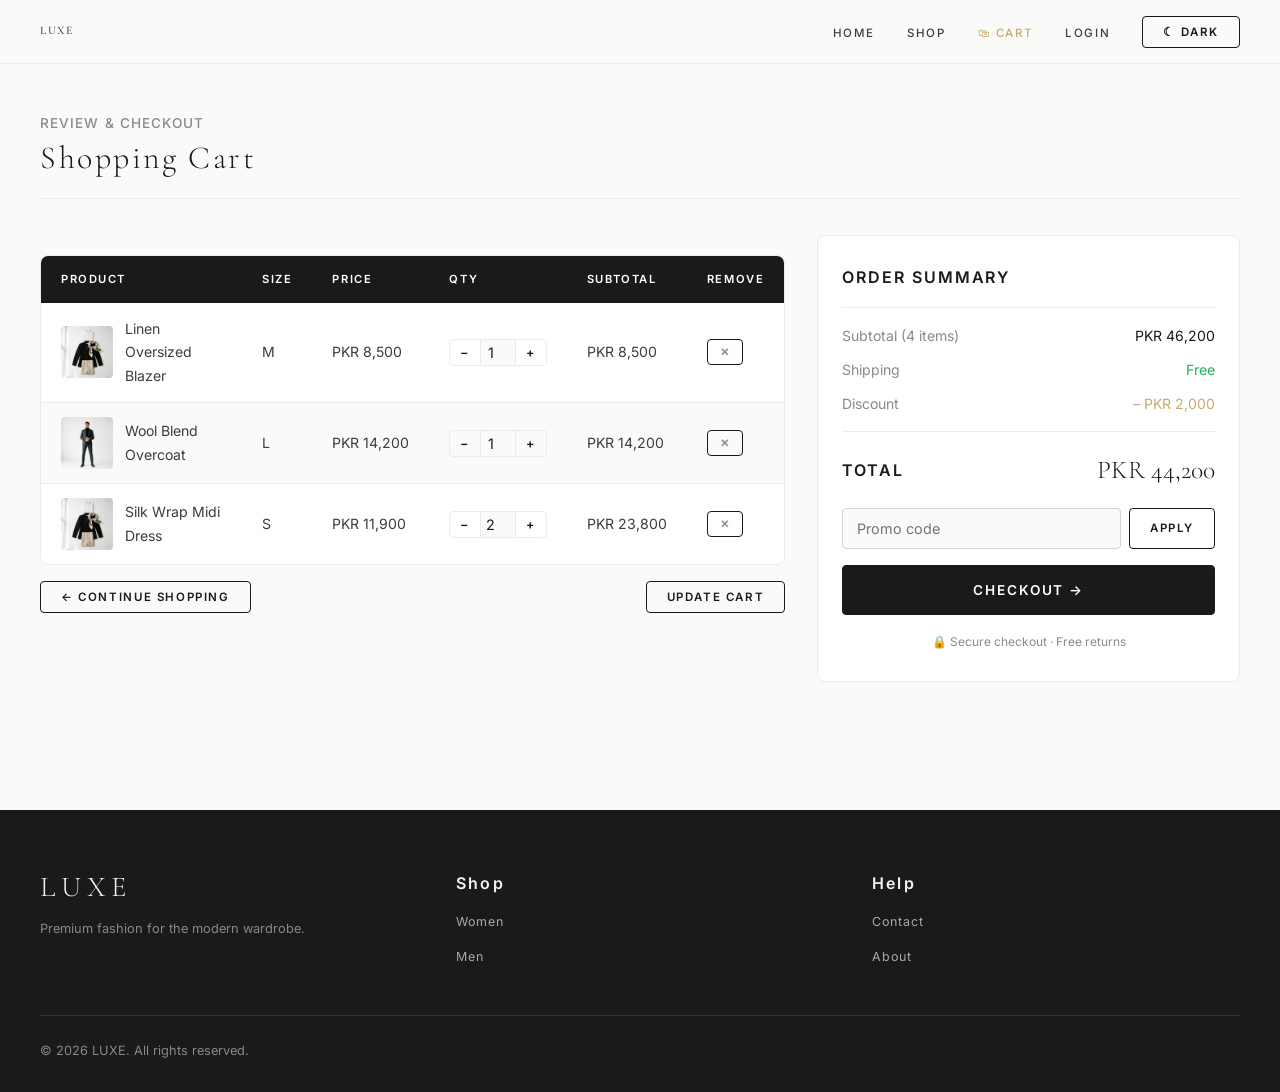
==== pages/cart.html @ 13434b9a "Initial commit" ====
<!DOCTYPE html>
<html lang="en" data-theme="light">
<head>
  <meta charset="UTF-8" />
  <meta name="viewport" content="width=device-width, initial-scale=1.0" />
  <meta name="description" content="Your LUXE shopping cart — review items before checkout." />
  <title>Shopping Cart — LUXE</title>
  <link rel="stylesheet" href="../cssFile/globalStyles.css" />
</head>
<body>

  <nav>
    <a href="../index.html">LUXE</a>
    <button class="menu-toggle" aria-label="Toggle menu" aria-expanded="false">
      <span></span><span></span><span></span>
    </button>
    <ul>
      <li><a href="../index.html">Home</a></li>
      <li><a href="products.html">Shop</a></li>
      <li><a href="cart.html" style="color:var(--brand-third-color);">🛍 Cart <span id="cart-count" style="display:none;background:var(--brand-third-color);color:#fff;font-size:0.6rem;font-weight:700;border-radius:50%;width:17px;height:17px;display:inline-flex;align-items:center;justify-content:center;">0</span></a></li>
      <li><a href="login.html">Login</a></li>
      <li><button id="theme-toggle" class="sm-button border-button">☾ Dark</button></li>
    </ul>
  </nav>

  <main class="page">

    <div style="margin-bottom:36px;padding-bottom:20px;border-bottom:1px solid var(--border-muted-color);">
      <h4>Review &amp; Checkout</h4>
      <h1 style="font-size:2rem;margin-top:4px;">Shopping Cart</h1>
    </div>

    <div style="display:flex;flex-wrap:wrap;gap:32px;align-items:flex-start;">

      <!-- CART TABLE -->
      <div style="flex:2;min-width:280px;">
        <div class="table-container">
          <table style="min-width:500px;max-width:100%;">
            <thead>
              <tr>
                <th>Product</th>
                <th>Size</th>
                <th>Price</th>
                <th>Qty</th>
                <th>Subtotal</th>
                <th>Remove</th>
              </tr>
            </thead>
            <tbody id="cart-table-body">
              <tr>
                <td>
                  <div style="display:flex;align-items:center;gap:12px;">
                    <img src="../sources/collection_women.png" alt="Blazer" style="width:52px;height:52px;object-fit:cover;border-radius:var(--radius-sm);flex-shrink:0;" />
                    <span style="white-space:normal;max-width:180px;">Linen Oversized Blazer</span>
                  </div>
                </td>
                <td>M</td>
                <td>PKR 8,500</td>
                <td>
                  <div class="qty-control" style="display:flex;align-items:center;border:1px solid var(--border-muted-color);border-radius:var(--radius-sm);overflow:hidden;width:fit-content;">
                    <button class="qty-minus border-button" style="border:none;border-radius:0;padding:4px 10px;">−</button>
                    <input class="qty-input" type="number" value="1" min="1" style="width:36px;border:none;border-left:1px solid var(--border-muted-color);border-right:1px solid var(--border-muted-color);text-align:center;border-radius:0;padding:4px 2px;" />
                    <button class="qty-plus border-button" style="border:none;border-radius:0;padding:4px 10px;">+</button>
                  </div>
                </td>
                <td>PKR 8,500</td>
                <td><button class="tiny-button border-button" onclick="removeRow(this)" style="color:var(--text-muted-color);">✕</button></td>
              </tr>
              <tr>
                <td>
                  <div style="display:flex;align-items:center;gap:12px;">
                    <img src="../sources/collection_men.png" alt="Overcoat" style="width:52px;height:52px;object-fit:cover;border-radius:var(--radius-sm);flex-shrink:0;" />
                    <span style="white-space:normal;max-width:180px;">Wool Blend Overcoat</span>
                  </div>
                </td>
                <td>L</td>
                <td>PKR 14,200</td>
                <td>
                  <div class="qty-control" style="display:flex;align-items:center;border:1px solid var(--border-muted-color);border-radius:var(--radius-sm);overflow:hidden;width:fit-content;">
                    <button class="qty-minus border-button" style="border:none;border-radius:0;padding:4px 10px;">−</button>
                    <input class="qty-input" type="number" value="1" min="1" style="width:36px;border:none;border-left:1px solid var(--border-muted-color);border-right:1px solid var(--border-muted-color);text-align:center;border-radius:0;padding:4px 2px;" />
                    <button class="qty-plus border-button" style="border:none;border-radius:0;padding:4px 10px;">+</button>
                  </div>
                </td>
                <td>PKR 14,200</td>
                <td><button class="tiny-button border-button" onclick="removeRow(this)" style="color:var(--text-muted-color);">✕</button></td>
              </tr>
              <tr>
                <td>
                  <div style="display:flex;align-items:center;gap:12px;">
                    <img src="../sources/collection_women.png" alt="Dress" style="width:52px;height:52px;object-fit:cover;border-radius:var(--radius-sm);flex-shrink:0;" />
                    <span style="white-space:normal;max-width:180px;">Silk Wrap Midi Dress</span>
                  </div>
                </td>
                <td>S</td>
                <td>PKR 11,900</td>
                <td>
                  <div class="qty-control" style="display:flex;align-items:center;border:1px solid var(--border-muted-color);border-radius:var(--radius-sm);overflow:hidden;width:fit-content;">
                    <button class="qty-minus border-button" style="border:none;border-radius:0;padding:4px 10px;">−</button>
                    <input class="qty-input" type="number" value="2" min="1" style="width:36px;border:none;border-left:1px solid var(--border-muted-color);border-right:1px solid var(--border-muted-color);text-align:center;border-radius:0;padding:4px 2px;" />
                    <button class="qty-plus border-button" style="border:none;border-radius:0;padding:4px 10px;">+</button>
                  </div>
                </td>
                <td>PKR 23,800</td>
                <td><button class="tiny-button border-button" onclick="removeRow(this)" style="color:var(--text-muted-color);">✕</button></td>
              </tr>
            </tbody>
          </table>
        </div>

        <div style="display:flex;justify-content:space-between;margin-top:16px;flex-wrap:wrap;gap:10px;">
          <a href="products.html"><button class="border-button sm-button">← Continue Shopping</button></a>
          <button class="border-button sm-button" onclick="showToast('Cart updated')">Update Cart</button>
        </div>
      </div>

      <!-- ORDER SUMMARY -->
      <div style="flex:1;min-width:260px;background:var(--bg-card);border:1px solid var(--border-muted-color);border-radius:var(--radius-md);padding:28px 24px;display:flex;flex-direction:column;gap:16px;">
        <h3>Order Summary</h3>
        <div style="height:1px;background:var(--border-muted-color);"></div>

        <div style="display:flex;flex-direction:column;gap:10px;">
          <div style="display:flex;justify-content:space-between;font-size:0.88rem;">
            <span style="color:var(--text-muted-color);">Subtotal (4 items)</span>
            <span>PKR 46,200</span>
          </div>
          <div style="display:flex;justify-content:space-between;font-size:0.88rem;">
            <span style="color:var(--text-muted-color);">Shipping</span>
            <span style="color:#27ae60;">Free</span>
          </div>
          <div style="display:flex;justify-content:space-between;font-size:0.88rem;">
            <span style="color:var(--text-muted-color);">Discount</span>
            <span style="color:var(--brand-third-color);">– PKR 2,000</span>
          </div>
        </div>

        <div style="height:1px;background:var(--border-muted-color);"></div>
        <div style="display:flex;justify-content:space-between;align-items:center;">
          <h3>Total</h3>
          <span style="font-family:'Cormorant Garamond',serif;font-size:1.6rem;font-weight:300;">PKR 44,200</span>
        </div>

        <!-- PROMO CODE -->
        <div style="display:flex;gap:8px;">
          <input type="text" id="promo-input" placeholder="Promo code" style="flex:1;" />
          <button class="sm-button border-button" onclick="applyPromo()">Apply</button>
        </div>

        <button class="lg-button" style="width:100%;justify-content:center;" onclick="showToast('Proceeding to checkout…')">
          Checkout →
        </button>

        <p style="font-size:0.75rem;text-align:center;color:var(--text-muted-color);">🔒 Secure checkout · Free returns</p>
      </div>

    </div>

  </main>

  <footer>
    <div class="footer-container">
      <div><h1>LUXE</h1><p>Premium fashion for the modern wardrobe.</p></div>
      <div><h2>Shop</h2><a href="products.html?cat=women">Women</a><a href="products.html?cat=men">Men</a></div>
      <div><h2>Help</h2><a href="contact.html">Contact</a><a href="services.html">About</a></div>
    </div>
    <div class="footer-bottom"><p>© 2026 LUXE. All rights reserved.</p></div>
  </footer>

  <script src="../jsFile/jsFunctions.js"></script>
  <script>
    function removeRow(btn) {
      btn.closest('tr').style.opacity = '0';
      btn.closest('tr').style.transition = 'opacity 0.3s';
      setTimeout(() => btn.closest('tr').remove(), 300);
      showToast('Item removed from cart');
    }
    function applyPromo() {
      const code = document.getElementById('promo-input').value.trim().toUpperCase();
      if (code === 'LUXE10') showToast('Promo code applied! 10% off.');
      else showToast('Invalid promo code.', 'error');
    }
  </script>
</body>
</html>
---- cssFile/globalStyles.css ----
/* =========================================================
   DESIGN SYSTEM — E-Commerce Clothing Store
   Inspired by Zara: minimalist, premium, editorial
========================================================= */
@import url('https://fonts.googleapis.com/css2?family=Cormorant+Garamond:ital,wght@0,300;0,400;0,600;1,300;1,400&family=Inter:wght@300;400;500;600&display=swap');

:root {
  --brand-primary-color:   #1a1a1a;
  --brand-secondary-color: #f5f5f0;
  --brand-third-color:     #c8a96e;
  --brand-fourth-color:    #6b6b6b;
  --brand-accent-color:    #e8e0d5;

  --bg-main:  #fafaf8;
  --bg-card:  #ffffff;

  --text-primary-color:     #1a1a1a;
  --text-secondary-color:   #3d3d3d;
  --text-muted-color:       #8a8a8a;
  --text-focus-color:       #c8a96e;
  --text-highlighted-color: #ffffff;

  --border-primary-color:     #1a1a1a;
  --border-secondary-color:   #d4d4d0;
  --border-muted-color:       #ebebeb;
  --border-focus-color:       #c8a96e;
  --border-highlighted-color: #6b6b6b;

  --radius-sm: 4px;
  --radius-md: 8px;

  --transition: 0.3s ease;

  --shadow-sm: 0 2px 8px rgba(0,0,0,0.06);
  --shadow-md: 0 6px 24px rgba(0,0,0,0.10);
}

/* =========================================================
   DARK MODE
========================================================= */
[data-theme="dark"] {
  --bg-main:  #111110;
  --bg-card:  #1e1e1c;

  --text-primary-color:     #f0ede8;
  --text-secondary-color:   #c8c4bc;
  --text-muted-color:       #7a7872;
  --text-focus-color:       #c8a96e;
  --text-highlighted-color: #ffffff;

  --border-primary-color:     #f0ede8;
  --border-secondary-color:   #2e2e2c;
  --border-muted-color:       #252522;
  --border-focus-color:       #c8a96e;
  --border-highlighted-color: #4a4a48;
}

/* =========================================================
   GLOBAL BASE
========================================================= */
*, *::before, *::after {
  box-sizing: border-box;
  margin: 0;
  padding: 0;
}

html { scroll-behavior: smooth; }

body {
  font-family: 'Inter', sans-serif;
  background: var(--bg-main);
  color: var(--text-primary-color);
  font-size: 15px;
  line-height: 1.7;
  transition: background var(--transition), color var(--transition);
}

/* =========================================================
   TYPOGRAPHY
========================================================= */
h1 {
  font-family: 'Cormorant Garamond', serif;
  font-size: clamp(2rem, 5vw, 3.6rem);
  font-weight: 300;
  letter-spacing: 0.08em;
  color: var(--text-primary-color);
  line-height: 1.2;
}

h2 {
  font-family: 'Cormorant Garamond', serif;
  font-size: clamp(1.4rem, 3vw, 2.2rem);
  font-weight: 400;
  letter-spacing: 0.06em;
  color: var(--text-primary-color);
}

h3 {
  font-family: 'Inter', sans-serif;
  font-size: 1rem;
  font-weight: 600;
  letter-spacing: 0.12em;
  text-transform: uppercase;
  color: var(--text-primary-color);
}

h4 {
  font-family: 'Inter', sans-serif;
  font-size: 0.85rem;
  font-weight: 500;
  letter-spacing: 0.08em;
  text-transform: uppercase;
  color: var(--text-muted-color);
}

p {
  font-size: 0.95rem;
  color: var(--text-secondary-color);
  line-height: 1.8;
}

a {
  color: inherit;
  text-decoration: none;
  transition: color var(--transition);
}

/* =========================================================
   GLOBAL BUTTON SYSTEM
========================================================= */
button {
  font-family: 'Inter', sans-serif;
  font-size: 0.78rem;
  font-weight: 600;
  letter-spacing: 0.14em;
  text-transform: uppercase;
  cursor: pointer;
  border: 1.5px solid var(--brand-primary-color);
  background: var(--brand-primary-color);
  color: var(--text-highlighted-color);
  padding: 12px 28px;
  border-radius: var(--radius-sm);
  transition: background var(--transition), color var(--transition), border-color var(--transition), transform var(--transition);
  display: inline-flex;
  align-items: center;
  gap: 8px;
}

button:hover {
  background: var(--brand-third-color);
  border-color: var(--brand-third-color);
  color: #fff;
  transform: translateY(-1px);
}

/* =========================================================
   BUTTON SIZES
========================================================= */
button.lg-button {
  padding: 16px 40px;
  font-size: 0.85rem;
}

button.sm-button {
  padding: 8px 20px;
  font-size: 0.72rem;
}

button.tiny-button {
  padding: 5px 12px;
  font-size: 0.68rem;
}

button.border-button {
  background: transparent;
  color: var(--brand-primary-color);
  border: 1.5px solid var(--brand-primary-color);
}

button.border-button:hover {
  background: var(--brand-primary-color);
  color: #fff;
}

/* =========================================================
   LINK BUTTON
========================================================= */
.link-button {
  display: inline-flex;
  align-items: center;
  gap: 6px;
  font-size: 0.78rem;
  font-weight: 600;
  letter-spacing: 0.12em;
  text-transform: uppercase;
  color: var(--text-primary-color);
  border-bottom: 1px solid var(--brand-primary-color);
  padding-bottom: 2px;
  transition: color var(--transition), border-color var(--transition);
  background: none;
  border-top: none;
  border-left: none;
  border-right: none;
  border-radius: 0;
  cursor: pointer;
}

.link-button:hover {
  color: var(--brand-third-color);
  border-color: var(--brand-third-color);
  transform: none;
  background: none;
}

/* =========================================================
   SELECT INPUT
========================================================= */
select {
  width: 100%;
  padding: 10px 14px;
  font-family: 'Inter', sans-serif;
  font-size: 0.88rem;
  color: var(--text-primary-color);
  background: var(--bg-card);
  border: 1px solid var(--border-secondary-color);
  border-radius: var(--radius-sm);
  appearance: none;
  cursor: pointer;
  transition: border-color var(--transition), box-shadow var(--transition);
  outline: none;
}

select:hover {
  border-color: var(--border-highlighted-color);
}

select:focus {
  border-color: var(--border-focus-color);
  box-shadow: 0 0 0 3px rgba(200,169,110,0.15);
}

select:disabled {
  opacity: 0.5;
  cursor: not-allowed;
  background: var(--bg-main);
}

.select-container {
  position: relative;
  display: flex;
  flex-direction: column;
  gap: 4px;
}

.select-container::after {
  content: '▾';
  position: absolute;
  right: 12px;
  top: 50%;
  transform: translateY(-50%);
  pointer-events: none;
  color: var(--text-muted-color);
  font-size: 0.8rem;
}

/* =========================================================
   NAVBAR
========================================================= */
nav {
  display: flex;
  align-items: center;
  justify-content: space-between;
  padding: 0 40px;
  height: 64px;
  background: var(--bg-main);
  border-bottom: 1px solid var(--border-muted-color);
  position: sticky;
  top: 0;
  z-index: 1000;
  transition: background var(--transition), border-color var(--transition);
}

nav > a {
  font-family: 'Cormorant Garamond', serif;
  font-size: 1.6rem;
  font-weight: 600;
  letter-spacing: 0.2em;
  text-transform: uppercase;
  color: var(--text-primary-color);
  text-decoration: none;
}

nav ul {
  display: flex;
  align-items: center;
  list-style: none;
  gap: 32px;
}

nav a {
  font-size: 0.72rem;
  font-weight: 500;
  letter-spacing: 0.14em;
  text-transform: uppercase;
  color: var(--text-secondary-color);
  text-decoration: none;
  transition: color var(--transition);
  padding: 4px 0;
  border-bottom: 1px solid transparent;
}

nav a:hover {
  color: var(--text-primary-color);
  border-bottom-color: var(--brand-third-color);
}

nav li {
  position: relative;
}

nav .dropdown-menu {
  display: none;
  position: absolute;
  top: calc(100% + 12px);
  left: 0;
  background: var(--bg-card);
  border: 1px solid var(--border-muted-color);
  border-radius: var(--radius-sm);
  min-width: 160px;
  padding: 8px 0;
  box-shadow: var(--shadow-md);
  z-index: 200;
}

nav .dropdown:hover .dropdown-menu {
  display: flex;
  flex-direction: column;
}

nav .dropdown-menu a {
  padding: 10px 20px;
  display: block;
  font-size: 0.72rem;
  letter-spacing: 0.1em;
  border-bottom: none;
}

nav .dropdown-menu a:hover {
  background: var(--bg-main);
  color: var(--brand-third-color);
  border-bottom: none;
}

nav button {
  background: var(--brand-primary-color);
  color: #fff;
  border: 1.5px solid var(--brand-primary-color);
  padding: 8px 20px;
  font-size: 0.7rem;
}

nav button:hover {
  background: var(--brand-third-color);
  border-color: var(--brand-third-color);
  transform: none;
}

/* =========================================================
   HAMBURGER
========================================================= */
.menu-toggle {
  display: none;
  flex-direction: column;
  justify-content: center;
  gap: 5px;
  background: none;
  border: none;
  cursor: pointer;
  padding: 6px;
  width: 32px;
}

.menu-toggle span {
  display: block;
  height: 1.5px;
  background: var(--text-primary-color);
  transition: all var(--transition);
  border-radius: 2px;
}

/* =========================================================
   MOBILE NAVBAR
========================================================= */
@media (max-width: 768px) {
  nav {
    padding: 0 20px;
    position: sticky;
    top: 0;
  }

  .menu-toggle {
    display: flex;
  }

  nav ul {
    display: none;
    flex-direction: column;
    align-items: flex-start;
    position: absolute;
    top: 64px;
    left: 0;
    right: 0;
    background: var(--bg-card);
    border-bottom: 1px solid var(--border-muted-color);
    padding: 20px 24px;
    gap: 0;
    box-shadow: var(--shadow-md);
  }

  nav ul.open {
    display: flex;
  }

  nav ul li {
    width: 100%;
    border-bottom: 1px solid var(--border-muted-color);
  }

  nav ul li a {
    display: block;
    padding: 14px 0;
    font-size: 0.8rem;
  }

  nav .dropdown:hover .dropdown-menu {
    display: none;
  }

  nav .dropdown-menu {
    position: static;
    box-shadow: none;
    border: none;
    padding-left: 12px;
  }
}

/* =========================================================
   PAGE CONTENT WRAPPER
========================================================= */
.page {
  max-width: 1280px;
  margin: 0 auto;
  padding: 48px 40px;
}

@media (max-width: 768px) {
  .page {
    padding: 24px 16px;
  }
}

/* =========================================================
   SECTION HEADER
========================================================= */
.section-header {
  display: flex;
  align-items: flex-end;
  justify-content: space-between;
  margin-bottom: 32px;
  padding-bottom: 16px;
  border-bottom: 1px solid var(--border-muted-color);
}

/* =========================================================
   CARD SYSTEM
========================================================= */
.card-container {
  display: flex;
  flex-wrap: wrap;
  justify-content: center;
  gap: 24px;
  margin: 36px 0;
}

.card {
  display: flex;
  flex-direction: column;
  background: var(--bg-card);
  border: 1px solid var(--border-muted-color);
  border-radius: var(--radius-md);
  overflow: hidden;
  width: 260px;
  transition: box-shadow var(--transition), transform var(--transition);
  box-shadow: var(--shadow-sm);
}

.card:hover {
  box-shadow: var(--shadow-md);
  transform: translateY(-4px);
}

.card img {
  width: 100%;
  height: 320px;
  object-fit: cover;
  border-radius: 0;
}

.card > div {
  padding: 16px 18px;
  display: flex;
  flex-direction: column;
  gap: 8px;
  flex: 1;
}

.card a {
  background: none;
  font-size: 0.72rem;
  font-weight: 600;
  letter-spacing: 0.12em;
  text-transform: uppercase;
  color: var(--text-primary-color);
  border-bottom: 1px solid var(--border-primary-color);
  padding-bottom: 1px;
  display: inline-block;
  width: fit-content;
  transition: color var(--transition), border-color var(--transition);
  border-top: none; border-left: none; border-right: none; border-radius: 0;
}

.card a:hover {
  color: var(--brand-third-color);
  border-color: var(--brand-third-color);
  background: none;
  transform: none;
}

/* =========================================================
   HERO SECTION
========================================================= */
.hero {
  display: flex;
  align-items: center;
  justify-content: center;
  min-height: 88vh;
  position: relative;
  overflow: hidden;
  background: var(--brand-secondary-color);
}

.hero-overlay {
  position: absolute;
  inset: 0;
  background: linear-gradient(135deg, rgba(26,26,26,0.55) 0%, rgba(26,26,26,0.1) 100%);
  z-index: 1;
}

.hero img {
  position: absolute;
  inset: 0;
  width: 100%;
  height: 100%;
  object-fit: cover;
}

.hero-content {
  position: relative;
  z-index: 2;
  text-align: center;
  color: #fff;
  display: flex;
  flex-direction: column;
  align-items: center;
  gap: 24px;
  padding: 40px;
}

.hero-content h1 {
  color: #fff;
  font-size: clamp(2.6rem, 7vw, 5rem);
}

.hero-content p {
  color: rgba(255,255,255,0.85);
  font-size: 1rem;
  max-width: 480px;
}

/* =========================================================
   FORM SYSTEM
========================================================= */
.form-container {
  max-width: 480px;
  width: 100%;
  margin: 60px auto;
  background: var(--bg-card);
  border: 1px solid var(--border-muted-color);
  border-radius: var(--radius-md);
  padding: 48px 40px;
  box-shadow: var(--shadow-md);
}

form div {
  margin-bottom: 18px;
  display: flex;
  flex-direction: column;
  gap: 6px;
}

label {
  font-size: 0.72rem;
  font-weight: 600;
  letter-spacing: 0.12em;
  text-transform: uppercase;
  color: var(--text-muted-color);
}

input {
  width: 100%;
  padding: 11px 14px;
  font-family: 'Inter', sans-serif;
  font-size: 0.9rem;
  color: var(--text-primary-color);
  background: var(--bg-main);
  border: 1px solid var(--border-secondary-color);
  border-radius: var(--radius-sm);
  outline: none;
  transition: border-color var(--transition), box-shadow var(--transition);
}

input:focus {
  border-color: var(--border-focus-color);
  box-shadow: 0 0 0 3px rgba(200,169,110,0.15);
  background: var(--bg-card);
}

form textarea {
  width: 100%;
  padding: 11px 14px;
  font-family: 'Inter', sans-serif;
  font-size: 0.9rem;
  color: var(--text-primary-color);
  background: var(--bg-main);
  border: 1px solid var(--border-secondary-color);
  border-radius: var(--radius-sm);
  outline: none;
  resize: vertical;
  min-height: 120px;
  transition: border-color var(--transition), box-shadow var(--transition);
}

form textarea:focus {
  border-color: var(--border-focus-color);
  box-shadow: 0 0 0 3px rgba(200,169,110,0.15);
  background: var(--bg-card);
}

/* =========================================================
   TABLE SYSTEM
========================================================= */
.table-container {
  width: 100%;
  overflow-x: auto;
  margin-top: 20px;
  border-radius: var(--radius-md);
  border: 1px solid var(--border-muted-color);
}

table {
  width: 100%;
  border-collapse: collapse;
  background: var(--bg-card);
  font-size: 0.88rem;
}

table thead {
  background: var(--brand-primary-color);
  color: #fff;
}

table th {
  padding: 14px 20px;
  font-size: 0.7rem;
  font-weight: 600;
  letter-spacing: 0.14em;
  text-transform: uppercase;
  text-align: left;
  white-space: nowrap;
  color: #fff;
}

table td {
  padding: 14px 20px;
  color: var(--text-secondary-color);
  border-bottom: 1px solid var(--border-muted-color);
  vertical-align: middle;
}

table tbody tr:nth-child(odd) {
  background: var(--bg-card);
}

table tbody tr:nth-child(even) {
  background: var(--bg-main);
}

table tbody tr:hover {
  background: rgba(200,169,110,0.08);
  cursor: pointer;
}

table tbody tr:last-child td {
  border-bottom: none;
}

.table-compact th,
.table-compact td {
  padding: 8px 14px;
  font-size: 0.82rem;
}

.table-bordered th,
.table-bordered td {
  border: 1px solid var(--border-muted-color);
}

.table-striped tbody tr:nth-child(even) {
  background: var(--brand-accent-color);
}

td {
  white-space: nowrap;
  overflow: hidden;
  text-overflow: ellipsis;
  max-width: 240px;
}

.table-empty {
  text-align: center;
  padding: 40px;
  color: var(--text-muted-color);
  font-style: italic;
}

.table-row-selected {
  background: rgba(200,169,110,0.18) !important;
  border-left: 3px solid var(--brand-third-color);
}

/* =========================================================
   BADGE / STATUS CHIPS
========================================================= */
.badge {
  display: inline-block;
  padding: 3px 10px;
  border-radius: 20px;
  font-size: 0.68rem;
  font-weight: 600;
  letter-spacing: 0.08em;
  text-transform: uppercase;
}

.badge-success { background: #d4edda; color: #276036; }
.badge-warning { background: #fff3cd; color: #856404; }
.badge-danger  { background: #f8d7da; color: #721c24; }
.badge-info    { background: #d1ecf1; color: #0c5460; }
.badge-muted   { background: var(--border-muted-color); color: var(--text-muted-color); }

/* =========================================================
   STATS CARD (Dashboard)
========================================================= */
.stats-bar {
  display: flex;
  flex-wrap: wrap;
  gap: 20px;
  margin-bottom: 40px;
}

.stat-card {
  flex: 1;
  min-width: 160px;
  background: var(--bg-card);
  border: 1px solid var(--border-muted-color);
  border-radius: var(--radius-md);
  padding: 24px 28px;
  display: flex;
  flex-direction: column;
  gap: 6px;
  box-shadow: var(--shadow-sm);
  transition: box-shadow var(--transition), transform var(--transition);
}

.stat-card:hover {
  box-shadow: var(--shadow-md);
  transform: translateY(-2px);
}

.stat-card > span:first-child {
  font-size: 0.7rem;
  font-weight: 600;
  letter-spacing: 0.14em;
  text-transform: uppercase;
  color: var(--text-muted-color);
}

.stat-card > span:last-child {
  font-family: 'Cormorant Garamond', serif;
  font-size: 2.2rem;
  font-weight: 300;
  color: var(--text-primary-color);
  line-height: 1;
}

/* =========================================================
   FOOTER
========================================================= */
footer {
  background: var(--brand-primary-color);
  color: var(--brand-secondary-color);
  margin-top: 80px;
  padding: 60px 40px 30px;
}

.footer-container {
  display: flex;
  flex-wrap: wrap;
  gap: 48px;
  max-width: 1280px;
  margin: 0 auto;
}

.footer-container > div {
  flex: 1;
  min-width: 160px;
  display: flex;
  flex-direction: column;
  gap: 14px;
}

footer a {
  font-size: 0.78rem;
  letter-spacing: 0.08em;
  color: rgba(245,245,240,0.65);
  transition: color var(--transition);
}

footer a:hover {
  color: var(--brand-third-color);
}

footer p {
  font-size: 0.8rem;
  color: rgba(245,245,240,0.5);
  line-height: 1.7;
}

footer h1 {
  font-size: 1.8rem;
  color: var(--brand-secondary-color);
  letter-spacing: 0.2em;
}

footer h2 {
  font-size: 1rem;
  color: var(--brand-secondary-color);
  letter-spacing: 0.14em;
  font-family: 'Inter', sans-serif;
  font-weight: 600;
}

footer h3 {
  font-size: 0.7rem;
  color: rgba(245,245,240,0.5);
  letter-spacing: 0.12em;
}

.footer-bottom {
  display: flex;
  align-items: center;
  justify-content: space-between;
  flex-wrap: wrap;
  gap: 12px;
  border-top: 1px solid rgba(245,245,240,0.12);
  margin-top: 48px;
  padding-top: 24px;
  max-width: 1280px;
  margin-left: auto;
  margin-right: auto;
}

/* =========================================================
   UTILITY HELPERS
========================================================= */
.text-gold  { color: var(--brand-third-color); }
.text-muted { color: var(--text-muted-color); }
.mt-sm { margin-top: 12px; }
.mt-md { margin-top: 24px; }

/* =========================================================
   MEDIA QUERY — MOBILE
========================================================= */
@media (max-width: 768px) {
  .hero { min-height: 60vh; }
  .hero-content h1 { font-size: 2.2rem; }
  .footer-container { gap: 32px; }
  footer { padding: 40px 20px 24px; }
  .form-container { padding: 32px 20px; margin: 32px 16px; }
  .stats-bar { gap: 12px; }
  .stat-card { min-width: 140px; }
  .section-header { flex-direction: column; align-items: flex-start; gap: 12px; }
}
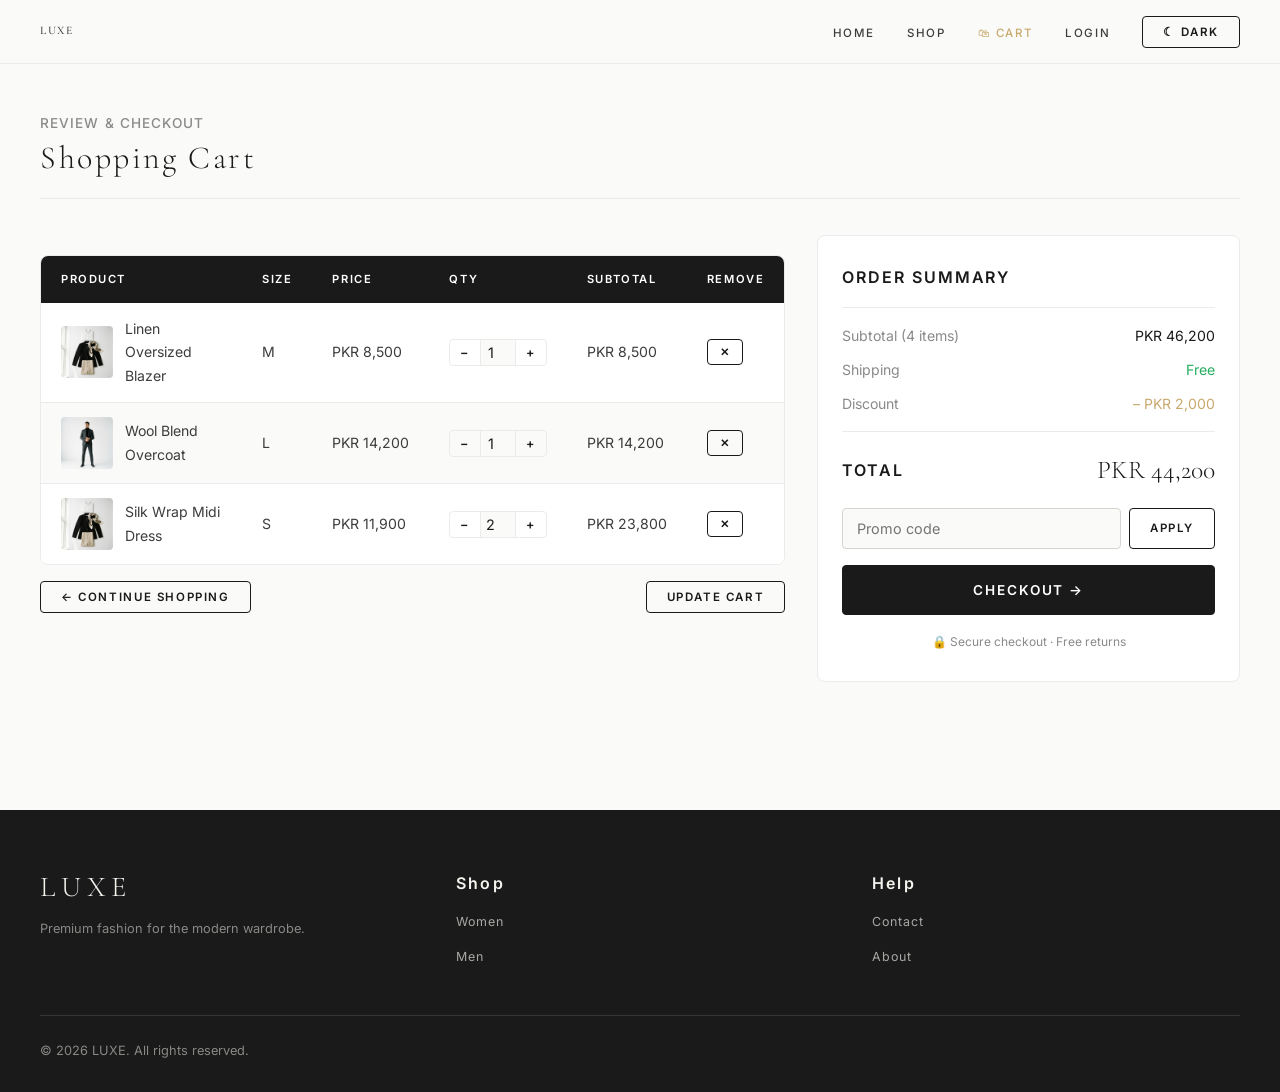
==== commit da71e62a: "updated the files" ====
--- a/pages/cart.html
+++ b/pages/cart.html
@@ -17,7 +17,7 @@
     <ul>
       <li><a href="../index.html">Home</a></li>
       <li><a href="products.html">Shop</a></li>
-      <li><a href="cart.html" style="color:var(--brand-third-color);">🛍 Cart <span id="cart-count" style="display:none;background:var(--brand-third-color);color:#fff;font-size:0.6rem;font-weight:700;border-radius:50%;width:17px;height:17px;display:inline-flex;align-items:center;justify-content:center;">0</span></a></li>
+      <li><a href="cart.html" class="nav-active">🛍 Cart <span id="cart-count" class="cart-badge">0</span></a></li>
       <li><a href="login.html">Login</a></li>
       <li><button id="theme-toggle" class="sm-button border-button">☾ Dark</button></li>
     </ul>
@@ -25,17 +25,17 @@
 
   <main class="page">
 
-    <div style="margin-bottom:36px;padding-bottom:20px;border-bottom:1px solid var(--border-muted-color);">
+    <div class="page-header">
       <h4>Review &amp; Checkout</h4>
-      <h1 style="font-size:2rem;margin-top:4px;">Shopping Cart</h1>
+      <h1>Shopping Cart</h1>
     </div>
 
-    <div style="display:flex;flex-wrap:wrap;gap:32px;align-items:flex-start;">
+    <div class="split-layout">
 
       <!-- CART TABLE -->
-      <div style="flex:2;min-width:280px;">
+      <div class="col-flex-2">
         <div class="table-container">
-          <table style="min-width:500px;max-width:100%;">
+          <table class="cart-table">
             <thead>
               <tr>
                 <th>Product</th>
@@ -49,108 +49,108 @@
             <tbody id="cart-table-body">
               <tr>
                 <td>
-                  <div style="display:flex;align-items:center;gap:12px;">
-                    <img src="../sources/collection_women.png" alt="Blazer" style="width:52px;height:52px;object-fit:cover;border-radius:var(--radius-sm);flex-shrink:0;" />
-                    <span style="white-space:normal;max-width:180px;">Linen Oversized Blazer</span>
+                  <div class="cart-product-cell">
+                    <img src="../sources/collection_women.png" alt="Blazer" />
+                    <span>Linen Oversized Blazer</span>
                   </div>
                 </td>
                 <td>M</td>
                 <td>PKR 8,500</td>
                 <td>
-                  <div class="qty-control" style="display:flex;align-items:center;border:1px solid var(--border-muted-color);border-radius:var(--radius-sm);overflow:hidden;width:fit-content;">
-                    <button class="qty-minus border-button" style="border:none;border-radius:0;padding:4px 10px;">−</button>
-                    <input class="qty-input" type="number" value="1" min="1" style="width:36px;border:none;border-left:1px solid var(--border-muted-color);border-right:1px solid var(--border-muted-color);text-align:center;border-radius:0;padding:4px 2px;" />
-                    <button class="qty-plus border-button" style="border:none;border-radius:0;padding:4px 10px;">+</button>
+                  <div class="qty-control">
+                    <button class="qty-minus border-button">−</button>
+                    <input class="qty-input" type="number" value="1" min="1" />
+                    <button class="qty-plus border-button">+</button>
                   </div>
                 </td>
                 <td>PKR 8,500</td>
-                <td><button class="tiny-button border-button" onclick="removeRow(this)" style="color:var(--text-muted-color);">✕</button></td>
+                <td><button class="tiny-button border-button btn-remove" onclick="removeRow(this)">✕</button></td>
               </tr>
               <tr>
                 <td>
-                  <div style="display:flex;align-items:center;gap:12px;">
-                    <img src="../sources/collection_men.png" alt="Overcoat" style="width:52px;height:52px;object-fit:cover;border-radius:var(--radius-sm);flex-shrink:0;" />
-                    <span style="white-space:normal;max-width:180px;">Wool Blend Overcoat</span>
+                  <div class="cart-product-cell">
+                    <img src="../sources/collection_men.png" alt="Overcoat" />
+                    <span>Wool Blend Overcoat</span>
                   </div>
                 </td>
                 <td>L</td>
                 <td>PKR 14,200</td>
                 <td>
-                  <div class="qty-control" style="display:flex;align-items:center;border:1px solid var(--border-muted-color);border-radius:var(--radius-sm);overflow:hidden;width:fit-content;">
-                    <button class="qty-minus border-button" style="border:none;border-radius:0;padding:4px 10px;">−</button>
-                    <input class="qty-input" type="number" value="1" min="1" style="width:36px;border:none;border-left:1px solid var(--border-muted-color);border-right:1px solid var(--border-muted-color);text-align:center;border-radius:0;padding:4px 2px;" />
-                    <button class="qty-plus border-button" style="border:none;border-radius:0;padding:4px 10px;">+</button>
+                  <div class="qty-control">
+                    <button class="qty-minus border-button">−</button>
+                    <input class="qty-input" type="number" value="1" min="1" />
+                    <button class="qty-plus border-button">+</button>
                   </div>
                 </td>
                 <td>PKR 14,200</td>
-                <td><button class="tiny-button border-button" onclick="removeRow(this)" style="color:var(--text-muted-color);">✕</button></td>
+                <td><button class="tiny-button border-button btn-remove" onclick="removeRow(this)">✕</button></td>
               </tr>
               <tr>
                 <td>
-                  <div style="display:flex;align-items:center;gap:12px;">
-                    <img src="../sources/collection_women.png" alt="Dress" style="width:52px;height:52px;object-fit:cover;border-radius:var(--radius-sm);flex-shrink:0;" />
-                    <span style="white-space:normal;max-width:180px;">Silk Wrap Midi Dress</span>
+                  <div class="cart-product-cell">
+                    <img src="../sources/collection_women.png" alt="Dress" />
+                    <span>Silk Wrap Midi Dress</span>
                   </div>
                 </td>
                 <td>S</td>
                 <td>PKR 11,900</td>
                 <td>
-                  <div class="qty-control" style="display:flex;align-items:center;border:1px solid var(--border-muted-color);border-radius:var(--radius-sm);overflow:hidden;width:fit-content;">
-                    <button class="qty-minus border-button" style="border:none;border-radius:0;padding:4px 10px;">−</button>
-                    <input class="qty-input" type="number" value="2" min="1" style="width:36px;border:none;border-left:1px solid var(--border-muted-color);border-right:1px solid var(--border-muted-color);text-align:center;border-radius:0;padding:4px 2px;" />
-                    <button class="qty-plus border-button" style="border:none;border-radius:0;padding:4px 10px;">+</button>
+                  <div class="qty-control">
+                    <button class="qty-minus border-button">−</button>
+                    <input class="qty-input" type="number" value="2" min="1" />
+                    <button class="qty-plus border-button">+</button>
                   </div>
                 </td>
                 <td>PKR 23,800</td>
-                <td><button class="tiny-button border-button" onclick="removeRow(this)" style="color:var(--text-muted-color);">✕</button></td>
+                <td><button class="tiny-button border-button btn-remove" onclick="removeRow(this)">✕</button></td>
               </tr>
             </tbody>
           </table>
         </div>
 
-        <div style="display:flex;justify-content:space-between;margin-top:16px;flex-wrap:wrap;gap:10px;">
+        <div class="cart-actions">
           <a href="products.html"><button class="border-button sm-button">← Continue Shopping</button></a>
           <button class="border-button sm-button" onclick="showToast('Cart updated')">Update Cart</button>
         </div>
       </div>
 
       <!-- ORDER SUMMARY -->
-      <div style="flex:1;min-width:260px;background:var(--bg-card);border:1px solid var(--border-muted-color);border-radius:var(--radius-md);padding:28px 24px;display:flex;flex-direction:column;gap:16px;">
+      <div class="order-summary">
         <h3>Order Summary</h3>
-        <div style="height:1px;background:var(--border-muted-color);"></div>
+        <div class="divider"></div>
 
-        <div style="display:flex;flex-direction:column;gap:10px;">
-          <div style="display:flex;justify-content:space-between;font-size:0.88rem;">
-            <span style="color:var(--text-muted-color);">Subtotal (4 items)</span>
+        <div class="summary-rows">
+          <div class="summary-row">
+            <span class="summary-label">Subtotal (4 items)</span>
             <span>PKR 46,200</span>
           </div>
-          <div style="display:flex;justify-content:space-between;font-size:0.88rem;">
-            <span style="color:var(--text-muted-color);">Shipping</span>
-            <span style="color:#27ae60;">Free</span>
+          <div class="summary-row">
+            <span class="summary-label">Shipping</span>
+            <span class="text-green">Free</span>
           </div>
-          <div style="display:flex;justify-content:space-between;font-size:0.88rem;">
-            <span style="color:var(--text-muted-color);">Discount</span>
-            <span style="color:var(--brand-third-color);">– PKR 2,000</span>
+          <div class="summary-row">
+            <span class="summary-label">Discount</span>
+            <span class="text-gold-val">– PKR 2,000</span>
           </div>
         </div>
 
-        <div style="height:1px;background:var(--border-muted-color);"></div>
-        <div style="display:flex;justify-content:space-between;align-items:center;">
+        <div class="divider"></div>
+        <div class="summary-total">
           <h3>Total</h3>
-          <span style="font-family:'Cormorant Garamond',serif;font-size:1.6rem;font-weight:300;">PKR 44,200</span>
+          <span class="price-display">PKR 44,200</span>
         </div>
 
         <!-- PROMO CODE -->
-        <div style="display:flex;gap:8px;">
-          <input type="text" id="promo-input" placeholder="Promo code" style="flex:1;" />
+        <div class="promo-row">
+          <input type="text" id="promo-input" placeholder="Promo code" />
           <button class="sm-button border-button" onclick="applyPromo()">Apply</button>
         </div>
 
-        <button class="lg-button" style="width:100%;justify-content:center;" onclick="showToast('Proceeding to checkout…')">
+        <button class="lg-button btn-full" onclick="showToast('Proceeding to checkout…')">
           Checkout →
         </button>
 
-        <p style="font-size:0.75rem;text-align:center;color:var(--text-muted-color);">🔒 Secure checkout · Free returns</p>
+        <p class="secure-note">🔒 Secure checkout · Free returns</p>
       </div>
 
     </div>
--- a/cssFile/globalStyles.css
+++ b/cssFile/globalStyles.css
@@ -910,3 +910,1156 @@
   .stat-card { min-width: 140px; }
   .section-header { flex-direction: column; align-items: flex-start; gap: 12px; }
 }
+
+/* ===== INLINE CSS REPLACEMENT ===== */
+
+.relative { position: relative; }
+
+.cart-badge {
+  display: none;
+  position: absolute;
+  top: -8px;
+  right: -12px;
+  background: var(--brand-third-color);
+  color: #fff;
+  font-size: 0.6rem;
+  font-weight: 700;
+  border-radius: 50%;
+  width: 17px;
+  height: 17px;
+  display: inline-flex;
+  align-items: center;
+  justify-content: center;
+}
+
+.gold-text {
+  color: var(--brand-third-color);
+  letter-spacing: 0.3em;
+}
+
+.flex-center {
+  display: flex;
+  gap: 16px;
+  flex-wrap: wrap;
+  justify-content: center;
+}
+
+.img-cover {
+  height: 260px;
+  object-fit: cover;
+}
+
+.img-large {
+  height: 320px;
+  object-fit: cover;
+}
+
+.small-card { width: 210px; }
+.medium-card { width: 220px; }
+
+.center { text-align: center; }
+
+.banner {
+  background: var(--brand-primary-color);
+  color: #fff;
+  display: flex;
+  align-items: center;
+  justify-content: center;
+  gap: 48px;
+  padding: 24px 40px;
+  border-radius: var(--radius-md);
+  margin: 48px 0;
+  flex-wrap: wrap;
+}
+
+.white-btn {
+  border-color: #fff !important;
+  color: #fff !important;
+}
+.nav-open span:nth-child(1) {
+  transform: rotate(45deg) translate(4px, 5px);
+}
+.nav-open span:nth-child(2) {
+  opacity: 0;
+}
+.nav-open span:nth-child(3) {
+  transform: rotate(-45deg) translate(4px, -5px);
+}
+
+.toast {
+  position: fixed;
+  bottom: 28px;
+  right: 28px;
+  background: #1a1a1a;
+  color: #fff;
+  padding: 12px 24px;
+  border-radius: 4px;
+  font-size: 0.82rem;
+  opacity: 0;
+  transition: 0.3s;
+}
+
+.toast.show { opacity: 1; }
+
+.error-field {
+  border-color: #c0392b !important;
+  box-shadow: 0 0 0 3px rgba(192,57,43,0.15);
+}
+
+/* =========================================================
+   HOME — BANNER STRIP
+========================================================= */
+.banner-strip {
+  background: var(--brand-primary-color);
+  color: var(--brand-secondary-color);
+  display: flex;
+  align-items: center;
+  justify-content: center;
+  gap: 32px;
+  padding: 20px 40px;
+  flex-wrap: wrap;
+}
+
+.banner-strip span {
+  font-size: 0.72rem;
+  letter-spacing: 0.2em;
+  font-weight: 600;
+}
+
+.banner-strip .sep {
+  color: var(--brand-third-color);
+}
+
+/* =========================================================
+   HOME — SECTION HEADER SPACING MODIFIERS
+========================================================= */
+.mt-48 { margin-top: 48px; }
+.mt-64 { margin-top: 64px; }
+
+/* =========================================================
+   HOME — SMALL CARD OVERRIDES (New Arrivals)
+========================================================= */
+.center-text { text-align: center; }
+
+.small-card img {
+  height: 260px;
+  object-fit: cover;
+}
+
+.small-card h3 { font-size: 0.85rem; }
+.small-card p  { font-size: 0.82rem; }
+
+/* =========================================================
+   HOME — FEATURE CARDS (Why LUXE)
+========================================================= */
+.card > .feature-body {
+  padding: 32px 24px;
+  align-items: center;
+}
+
+.icon-big {
+  font-size: 2rem;
+  margin-bottom: 12px;
+}
+
+/* =========================================================
+   SHARED — PAGE HEADER (used on cart, orders, products)
+========================================================= */
+.page-header {
+  margin-bottom: 36px;
+  padding-bottom: 20px;
+  border-bottom: 1px solid var(--border-muted-color);
+}
+
+.page-header h1 {
+  font-size: 2rem;
+  margin-top: 4px;
+}
+
+/* =========================================================
+   SHARED — LAYOUT SPLITS
+========================================================= */
+.split-layout {
+  display: flex;
+  flex-wrap: wrap;
+  gap: 32px;
+  align-items: flex-start;
+}
+
+.split-layout-wide {
+  display: flex;
+  flex-wrap: wrap;
+  gap: 48px;
+  align-items: flex-start;
+}
+
+.col-flex-2 { flex: 2; min-width: 280px; }
+.col-flex-1 { flex: 1; min-width: 260px; }
+.col-flex-14 { flex: 1.4; min-width: 280px; }
+
+/* =========================================================
+   SHARED — DIVIDER LINE
+========================================================= */
+.divider {
+  height: 1px;
+  background: var(--border-muted-color);
+}
+
+/* =========================================================
+   CART — TABLE
+========================================================= */
+.cart-table { min-width: 500px; max-width: 100%; }
+
+/* =========================================================
+   CART — PRODUCT CELL
+========================================================= */
+.cart-product-cell {
+  display: flex;
+  align-items: center;
+  gap: 12px;
+}
+
+.cart-product-cell img {
+  width: 52px;
+  height: 52px;
+  object-fit: cover;
+  border-radius: var(--radius-sm);
+  flex-shrink: 0;
+}
+
+.cart-product-cell span {
+  white-space: normal;
+  max-width: 180px;
+}
+
+/* =========================================================
+   CART — QTY CONTROL
+========================================================= */
+.qty-control {
+  display: flex;
+  align-items: center;
+  border: 1px solid var(--border-muted-color);
+  border-radius: var(--radius-sm);
+  overflow: hidden;
+  width: fit-content;
+}
+
+.qty-control .qty-minus,
+.qty-control .qty-plus {
+  border: none;
+  border-radius: 0;
+  padding: 4px 10px;
+}
+
+.qty-control .qty-input {
+  width: 36px;
+  border: none;
+  border-left: 1px solid var(--border-muted-color);
+  border-right: 1px solid var(--border-muted-color);
+  text-align: center;
+  border-radius: 0;
+  padding: 4px 2px;
+}
+
+/* =========================================================
+   CART — PRODUCT DETAIL QTY (larger variant)
+========================================================= */
+.qty-control-lg {
+  display: flex;
+  align-items: center;
+  width: fit-content;
+  border: 1px solid var(--border-secondary-color);
+  border-radius: var(--radius-sm);
+  overflow: hidden;
+}
+
+.qty-control-lg .qty-minus,
+.qty-control-lg .qty-plus {
+  border: none;
+  border-radius: 0;
+  padding: 8px 16px;
+  font-size: 1rem;
+}
+
+.qty-control-lg .qty-input {
+  width: 52px;
+  border: none;
+  border-left: 1px solid var(--border-muted-color);
+  border-right: 1px solid var(--border-muted-color);
+  text-align: center;
+  border-radius: 0;
+  padding: 8px 4px;
+}
+
+/* =========================================================
+   CART — REMOVE BUTTON
+========================================================= */
+.btn-remove { color: var(--text-muted-color); }
+
+/* =========================================================
+   CART — BOTTOM ACTIONS
+========================================================= */
+.cart-actions {
+  display: flex;
+  justify-content: space-between;
+  margin-top: 16px;
+  flex-wrap: wrap;
+  gap: 10px;
+}
+
+/* =========================================================
+   CART — ORDER SUMMARY PANEL
+========================================================= */
+.order-summary {
+  flex: 1;
+  min-width: 260px;
+  background: var(--bg-card);
+  border: 1px solid var(--border-muted-color);
+  border-radius: var(--radius-md);
+  padding: 28px 24px;
+  display: flex;
+  flex-direction: column;
+  gap: 16px;
+}
+
+.summary-rows {
+  display: flex;
+  flex-direction: column;
+  gap: 10px;
+}
+
+.summary-row {
+  display: flex;
+  justify-content: space-between;
+  font-size: 0.88rem;
+}
+
+.summary-label { color: var(--text-muted-color); }
+.text-green     { color: #27ae60; }
+.text-gold-val  { color: var(--brand-third-color); }
+
+.summary-total {
+  display: flex;
+  justify-content: space-between;
+  align-items: center;
+}
+
+.price-display {
+  font-family: 'Cormorant Garamond', serif;
+  font-size: 1.6rem;
+  font-weight: 300;
+}
+
+/* =========================================================
+   CART — PROMO ROW
+========================================================= */
+.promo-row {
+  display: flex;
+  gap: 8px;
+}
+
+.promo-row input { flex: 1; }
+
+/* =========================================================
+   SHARED — FULL-WIDTH BUTTON
+========================================================= */
+.btn-full {
+  width: 100%;
+  justify-content: center;
+}
+
+/* =========================================================
+   CART — SECURE NOTE
+========================================================= */
+.secure-note {
+  font-size: 0.75rem;
+  text-align: center;
+  color: var(--text-muted-color);
+}
+
+/* =========================================================
+   CONTACT — PAGE HEADER BANNER
+========================================================= */
+.page-hero-banner {
+  background: var(--brand-secondary-color);
+  padding: 64px 40px;
+  text-align: center;
+  border-bottom: 1px solid var(--border-muted-color);
+}
+
+.page-hero-banner h4 {
+  color: var(--brand-third-color);
+  letter-spacing: 0.3em;
+  margin-bottom: 12px;
+}
+
+.page-hero-banner p {
+  max-width: 480px;
+  margin: 12px auto 0;
+}
+
+/* =========================================================
+   CONTACT — INFO CARDS
+========================================================= */
+.info-cards-col {
+  flex: 1;
+  min-width: 260px;
+  display: flex;
+  flex-direction: column;
+  gap: 20px;
+  padding-top: 4px;
+}
+
+.card.card-full { width: 100%; }
+
+.card-inner-pad {
+  padding: 24px;
+  gap: 10px;
+}
+
+.text-gold-link {
+  color: var(--brand-third-color);
+  font-weight: 600;
+}
+
+.text-muted-link { color: var(--text-muted-color); }
+
+.text-muted-sm {
+  font-size: 0.8rem;
+  color: var(--text-muted-color);
+}
+
+/* =========================================================
+   CONTACT — SOCIAL LINKS
+========================================================= */
+.social-links {
+  display: flex;
+  gap: 12px;
+  flex-wrap: wrap;
+  margin-top: 4px;
+}
+
+.social-link {
+  font-size: 0.78rem;
+  font-weight: 600;
+  letter-spacing: 0.1em;
+  color: var(--text-primary-color);
+  border-bottom: 1px solid var(--border-primary-color);
+  padding-bottom: 1px;
+}
+
+/* =========================================================
+   CONTACT / DASHBOARD — FORM SECTION
+========================================================= */
+.form-col { flex: 1.4; min-width: 280px; }
+
+.form-container-flush {
+  margin: 0;
+  max-width: 100%;
+}
+
+.form-section-title { margin-bottom: 24px; }
+
+.form-row {
+  display: flex;
+  gap: 14px;
+  flex-wrap: wrap;
+}
+
+.form-row-col {
+  flex: 1;
+  min-width: 140px;
+}
+
+/* =========================================================
+   CONTACT — FAQ
+========================================================= */
+.faq-list {
+  display: flex;
+  flex-direction: column;
+  gap: 12px;
+}
+
+.faq-item {
+  border: 1px solid var(--border-muted-color);
+  border-radius: var(--radius-md);
+  overflow: hidden;
+}
+
+.faq-btn {
+  width: 100%;
+  text-align: left;
+  justify-content: space-between;
+  border: none;
+  border-radius: 0;
+  padding: 18px 20px;
+  background: var(--bg-card);
+}
+
+.faq-body {
+  display: none;
+  padding: 0 20px 18px;
+  background: var(--bg-card);
+}
+
+/* =========================================================
+   DASHBOARD — WELCOME BAR
+========================================================= */
+.welcome-bar {
+  display: flex;
+  align-items: center;
+  justify-content: space-between;
+  flex-wrap: wrap;
+  gap: 16px;
+  margin-bottom: 40px;
+  padding-bottom: 24px;
+  border-bottom: 1px solid var(--border-muted-color);
+}
+
+.welcome-bar h1 { font-size: 2rem; }
+
+.member-note {
+  font-size: 0.82rem;
+  margin-top: 4px;
+}
+
+.member-note .gold { color: var(--brand-third-color); }
+
+/* =========================================================
+   DASHBOARD / ORDERS — TABLE
+========================================================= */
+.dashboard-table  { min-width: 600px; max-width: 100%; }
+.orders-table     { min-width: 700px; max-width: 100%; }
+
+/* =========================================================
+   DASHBOARD — PROFILE SECTION HEADER
+========================================================= */
+.profile-section-header { margin-top: 64px; }
+
+/* =========================================================
+   DASHBOARD — PROFILE FORMS LAYOUT
+========================================================= */
+.profile-forms {
+  display: flex;
+  flex-wrap: wrap;
+  gap: 24px;
+}
+
+.profile-form-card {
+  margin: 0;
+  flex: 1;
+  min-width: 280px;
+  max-width: 480px;
+}
+
+.profile-form-title { margin-bottom: 20px; }
+
+.btn-save { margin-top: 8px; }
+
+/* =========================================================
+   DASHBOARD — STATS TOTAL SPENT (custom size)
+========================================================= */
+.stat-value-lg { font-size: 1.6rem; }
+
+/* =========================================================
+   DASHBOARD — ADDRESS ROW
+========================================================= */
+.addr-row {
+  display: flex;
+  gap: 14px;
+}
+
+.addr-col { flex: 1; }
+
+/* =========================================================
+   LOGIN / SIGNUP — PAGE WRAPPER
+========================================================= */
+.auth-page {
+  min-height: 80vh;
+  display: flex;
+  flex-direction: column;
+  align-items: center;
+  justify-content: center;
+}
+
+/* =========================================================
+   LOGIN / SIGNUP — FORM HEADER
+========================================================= */
+.form-header {
+  text-align: center;
+  margin-bottom: 32px;
+}
+
+.form-header h4   { margin-bottom: 6px; }
+.form-header p    { margin-top: 8px; font-size: 0.85rem; }
+
+.auth-link {
+  color: var(--brand-third-color);
+  font-weight: 600;
+  border-bottom: 1px solid var(--brand-third-color);
+}
+
+/* =========================================================
+   LOGIN — REMEMBER / FORGOT ROW
+========================================================= */
+.remember-row {
+  display: flex;
+  align-items: center;
+  justify-content: space-between;
+  margin-bottom: 24px;
+}
+
+.remember-label {
+  display: flex;
+  align-items: center;
+  gap: 8px;
+  text-transform: none;
+  letter-spacing: 0;
+  font-size: 0.82rem;
+  cursor: pointer;
+}
+
+.checkbox-auto { width: auto; }
+
+.forgot-link {
+  font-size: 0.78rem;
+  color: var(--brand-third-color);
+  border-bottom: 1px solid var(--brand-third-color);
+}
+
+/* =========================================================
+   LOGIN — OR DIVIDER
+========================================================= */
+.or-divider {
+  text-align: center;
+  margin-top: 24px;
+  display: flex;
+  align-items: center;
+  gap: 12px;
+}
+
+.or-line {
+  flex: 1;
+  height: 1px;
+  background: var(--border-muted-color);
+}
+
+.or-text {
+  font-size: 0.72rem;
+  color: var(--text-muted-color);
+  letter-spacing: 0.1em;
+}
+
+/* =========================================================
+   LOGIN — SOCIAL BUTTON GROUP
+========================================================= */
+.social-btns {
+  margin-top: 20px;
+  display: flex;
+  flex-direction: column;
+  gap: 10px;
+}
+
+/* =========================================================
+   LOGIN / SIGNUP — MINIMAL FOOTER
+========================================================= */
+.footer-minimal {
+  border-top: 1px solid rgba(245,245,240,0.12);
+  padding-top: 24px;
+  max-width: 1280px;
+  margin: 0 auto;
+}
+
+/* =========================================================
+   ORDERS — PAGE HEADER (with back link)
+========================================================= */
+.orders-page-header {
+  margin-bottom: 36px;
+  padding-bottom: 20px;
+  border-bottom: 1px solid var(--border-muted-color);
+  display: flex;
+  align-items: flex-end;
+  justify-content: space-between;
+  flex-wrap: wrap;
+  gap: 12px;
+}
+
+.orders-page-header h1 {
+  font-size: 2rem;
+  margin-top: 4px;
+}
+
+/* =========================================================
+   ORDERS — FILTER BAR
+========================================================= */
+.filter-bar {
+  display: flex;
+  flex-wrap: wrap;
+  gap: 12px;
+  align-items: center;
+  margin-bottom: 24px;
+}
+
+.filter-select { min-width: 160px; }
+
+.search-input { max-width: 260px; }
+
+/* =========================================================
+   ORDERS — TABLE ACTIONS CELL
+========================================================= */
+.td-actions {
+  display: flex;
+  gap: 6px;
+  flex-wrap: wrap;
+}
+
+/* =========================================================
+   ORDERS / TABLE — WRAPPABLE CELL
+========================================================= */
+.td-wrap {
+  white-space: normal;
+  max-width: 200px;
+}
+
+/* =========================================================
+   ORDERS — PAGINATION
+========================================================= */
+.pagination {
+  display: flex;
+  justify-content: center;
+  gap: 8px;
+  margin-top: 28px;
+  flex-wrap: wrap;
+}
+
+.pagination-active {
+  background: var(--brand-primary-color) !important;
+  color: #fff !important;
+  border-color: var(--brand-primary-color) !important;
+}
+
+/* =========================================================
+   PRODUCT DETAIL — BREADCRUMB
+========================================================= */
+.breadcrumb {
+  font-size: 0.75rem;
+  color: var(--text-muted-color);
+  margin-bottom: 32px;
+  letter-spacing: 0.06em;
+}
+
+.breadcrumb a { color: var(--text-muted-color); }
+
+/* =========================================================
+   PRODUCT DETAIL — IMAGES COLUMN
+========================================================= */
+.pd-images-col {
+  flex: 1;
+  min-width: 280px;
+  max-width: 520px;
+  display: flex;
+  flex-direction: column;
+  gap: 12px;
+}
+
+.pd-main-img {
+  width: 100%;
+  height: 520px;
+  object-fit: cover;
+  border-radius: var(--radius-md);
+}
+
+.pd-thumbs {
+  display: flex;
+  gap: 10px;
+}
+
+.pd-thumb {
+  width: 80px;
+  height: 80px;
+  object-fit: cover;
+  border-radius: var(--radius-sm);
+  cursor: pointer;
+  border: 2px solid transparent;
+  transition: border-color 0.2s;
+}
+
+.pd-thumb-active { border-color: var(--brand-third-color); }
+
+/* =========================================================
+   PRODUCT DETAIL — INFO COLUMN
+========================================================= */
+.pd-info-col {
+  flex: 1;
+  min-width: 280px;
+  display: flex;
+  flex-direction: column;
+  gap: 20px;
+}
+
+.pd-category-tag {
+  color: var(--brand-third-color);
+  margin-bottom: 6px;
+}
+
+.pd-title { font-size: 2rem; margin-bottom: 8px; }
+
+.pd-price-row {
+  display: flex;
+  align-items: center;
+  gap: 16px;
+}
+
+.pd-price {
+  font-family: 'Cormorant Garamond', serif;
+  font-size: 1.8rem;
+  font-weight: 300;
+}
+
+/* =========================================================
+   PRODUCT DETAIL — COLOR PICKER
+========================================================= */
+.color-label-inline {
+  font-weight: 400;
+  text-transform: none;
+  letter-spacing: 0;
+  color: var(--text-primary-color);
+}
+
+.color-swatches {
+  display: flex;
+  gap: 8px;
+}
+
+.color-swatch {
+  width: 28px;
+  height: 28px;
+  border-radius: 50%;
+  cursor: pointer;
+  border: 2px solid transparent;
+  transition: border-color 0.2s;
+}
+
+.color-swatch-active { border-color: var(--brand-third-color); }
+
+/* =========================================================
+   PRODUCT DETAIL — SIZE PICKER
+========================================================= */
+.size-label-inline {
+  font-weight: 400;
+  text-transform: none;
+  letter-spacing: 0;
+}
+
+.size-btns {
+  display: flex;
+  gap: 8px;
+  flex-wrap: wrap;
+}
+
+.size-btn-active {
+  background: var(--brand-primary-color);
+  color: #fff;
+}
+
+.size-btn-disabled {
+  opacity: 0.4;
+  cursor: not-allowed;
+}
+
+.size-guide-link {
+  font-size: 0.78rem;
+  margin-top: 8px;
+}
+
+.size-guide-link a {
+  color: var(--brand-third-color);
+  border-bottom: 1px solid var(--brand-third-color);
+}
+
+/* =========================================================
+   PRODUCT DETAIL — CTA ROW
+========================================================= */
+.pd-cta-row {
+  display: flex;
+  gap: 12px;
+  flex-wrap: wrap;
+}
+
+.btn-add-to-cart { flex: 1; justify-content: center; }
+
+/* =========================================================
+   PRODUCT DETAIL — DETAILS CARD
+========================================================= */
+.pd-details-card {
+  background: var(--bg-card);
+  border: 1px solid var(--border-muted-color);
+  border-radius: var(--radius-md);
+  padding: 20px 24px;
+}
+
+.pd-details-card h4 { margin-bottom: 12px; }
+
+.pd-details-list {
+  display: flex;
+  flex-direction: column;
+  gap: 6px;
+}
+
+.pd-details-list p { font-size: 0.82rem; }
+
+/* =========================================================
+   PRODUCT DETAIL — RELATED PRODUCTS
+========================================================= */
+.related-section-header { margin-top: 64px; }
+
+.related-card { width: 210px; }
+
+.related-card img {
+  height: 260px;
+  object-fit: cover;
+}
+
+.related-card h3 { font-size: 0.85rem; }
+.related-card p  { font-size: 0.82rem; }
+
+/* =========================================================
+   PRODUCTS — PAGE HEADER
+========================================================= */
+.products-page-header {
+  margin-bottom: 36px;
+  padding-bottom: 20px;
+  border-bottom: 1px solid var(--border-muted-color);
+}
+
+.products-page-header h1 {
+  font-size: 2.2rem;
+  margin-top: 4px;
+}
+
+/* =========================================================
+   PRODUCTS — FILTER BAR PANEL
+========================================================= */
+.filter-panel {
+  display: flex;
+  flex-wrap: wrap;
+  align-items: center;
+  gap: 14px;
+  margin-bottom: 36px;
+  padding: 20px 24px;
+  background: var(--bg-card);
+  border: 1px solid var(--border-muted-color);
+  border-radius: var(--radius-md);
+}
+
+.filter-label {
+  font-size: 0.68rem;
+  margin-bottom: 4px;
+  display: block;
+}
+
+.filter-count-wrap { margin-left: auto; }
+
+.filter-count {
+  font-size: 0.78rem;
+  color: var(--text-muted-color);
+  letter-spacing: 0.06em;
+}
+
+/* =========================================================
+   PRODUCTS — PRODUCT CARD
+========================================================= */
+.product-card { width: 240px; }
+
+.product-card img {
+  height: 300px;
+  object-fit: cover;
+}
+
+.product-card h3 { font-size: 0.9rem; }
+
+.product-price {
+  font-size: 0.85rem;
+  font-weight: 600;
+  color: var(--text-primary-color);
+}
+
+.product-card-actions {
+  display: flex;
+  gap: 8px;
+  margin-top: 4px;
+}
+
+.link-btn-sm { font-size: 0.68rem; }
+
+/* =========================================================
+   PRODUCTS — SALE PRICE
+========================================================= */
+.price-original {
+  text-decoration: line-through;
+  color: var(--text-muted-color);
+}
+
+.price-sale { color: var(--brand-third-color); }
+
+/* =========================================================
+   PRODUCTS — LOAD MORE
+========================================================= */
+.load-more-wrap {
+  display: flex;
+  justify-content: center;
+  margin-top: 24px;
+}
+
+/* =========================================================
+   SERVICES — HERO STRIP
+========================================================= */
+.services-hero {
+  background: var(--brand-primary-color);
+  color: #fff;
+  padding: 80px 40px;
+  text-align: center;
+}
+
+.services-hero h4 {
+  color: var(--brand-third-color);
+  margin-bottom: 12px;
+  letter-spacing: 0.3em;
+}
+
+.services-hero h1 {
+  color: #fff;
+  font-size: 3rem;
+}
+
+.services-hero p {
+  color: rgba(255,255,255,0.7);
+  max-width: 560px;
+  margin: 16px auto 0;
+}
+
+/* =========================================================
+   SERVICES — MISSION LAYOUT
+========================================================= */
+.mission-layout {
+  display: flex;
+  flex-wrap: wrap;
+  gap: 48px;
+  align-items: center;
+  margin-bottom: 64px;
+}
+
+.mission-img-col { flex: 1; min-width: 260px; }
+
+.mission-img {
+  width: 100%;
+  height: 420px;
+  object-fit: cover;
+  border-radius: var(--radius-md);
+}
+
+.mission-text-col {
+  flex: 1;
+  min-width: 260px;
+  display: flex;
+  flex-direction: column;
+  gap: 16px;
+}
+
+.mission-tag { color: var(--brand-third-color); }
+
+.mission-btn { margin-top: 8px; }
+
+/* =========================================================
+   SERVICES — SERVICE CARDS
+========================================================= */
+.service-card { width: 230px; text-align: center; }
+
+.service-card-inner {
+  padding: 32px 20px;
+  align-items: center;
+  gap: 12px;
+}
+
+.service-icon {
+  font-size: 2.4rem;
+  margin-bottom: 8px;
+}
+
+/* =========================================================
+   SERVICES — STATS STRIP
+========================================================= */
+.stats-strip {
+  background: var(--brand-accent-color);
+  border-radius: var(--radius-md);
+  padding: 48px 40px;
+  margin: 48px 0;
+  display: flex;
+  flex-wrap: wrap;
+  justify-content: center;
+  gap: 40px;
+}
+
+.stats-strip-item { text-align: center; }
+
+.stats-strip-num {
+  font-size: 3.2rem;
+  margin-bottom: 4px;
+}
+
+/* =========================================================
+   SERVICES — SUSTAINABILITY CARDS
+========================================================= */
+.sustain-card { width: 240px; }
+
+.sustain-card-inner {
+  padding: 28px 20px;
+  gap: 10px;
+}
+
+/* =========================================================
+   SERVICES — CTA SECTION
+========================================================= */
+.services-cta {
+  text-align: center;
+  padding: 64px 20px;
+}
+
+.services-cta p {
+  margin: 12px auto 24px;
+  max-width: 480px;
+}
+
+/* =========================================================
+   SIGNUP — FORM (wider)
+========================================================= */
+.signup-form-container { max-width: 520px; }
+
+/* =========================================================
+   SIGNUP — TERMS ROW
+========================================================= */
+.terms-row {
+  display: flex;
+  align-items: flex-start;
+  gap: 10px;
+  margin-bottom: 20px;
+}
+
+.terms-label {
+  text-transform: none;
+  letter-spacing: 0;
+  font-size: 0.82rem;
+  font-weight: 400;
+  color: var(--text-secondary-color);
+  cursor: pointer;
+}
+
+/* =========================================================
+   NAV — ACTIVE LINK (current page highlight)
+========================================================= */
+.nav-active { color: var(--brand-third-color); }
+
+/* =========================================================
+   CONTACT — SECTION HEADER SPACING
+========================================================= */
+.section-header-mt { margin-top: 64px; }
